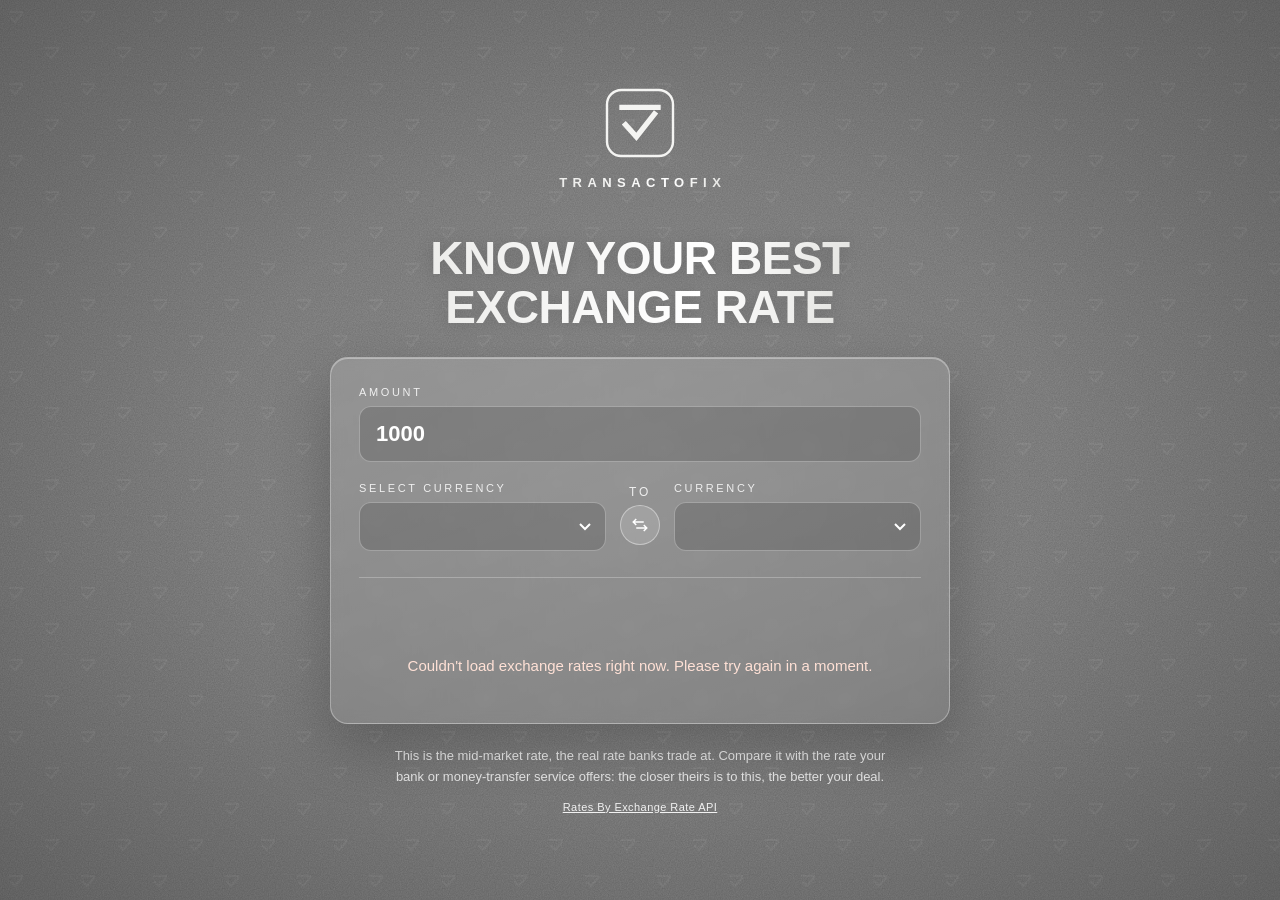
==== index.html @ 99dc056c "Update index.html" ====
<!DOCTYPE html>
<html lang="en">
<head>
  <meta charset="utf-8">
  <meta name="viewport" content="width=device-width, initial-scale=1">
  <title>Transactofix | Know your best exchange rate</title>
  <meta name="description" content="Check the live mid-market exchange rate between any two currencies, so you know the best rate before you send or exchange money.">
  <link rel="icon" href="data:image/svg+xml,%3Csvg xmlns='http://www.w3.org/2000/svg' viewBox='0 0 120 120'%3E%3Crect width='120' height='120' rx='26' fill='%238a8a8a'/%3E%3Cpath d='M30 34h60' stroke='%23f4f4f2' stroke-width='9' stroke-linecap='square'/%3E%3Cpath d='M36 63l18 20 30-38' fill='none' stroke='%23f4f4f2' stroke-width='9' stroke-linecap='square' stroke-linejoin='miter'/%3E%3C/svg%3E">
  <style>
    * { box-sizing: border-box; }
    html, body { margin: 0; min-height: 100%; }
    html { background: #8a8a8a; }
    body {
      min-height: 100vh; display: flex; align-items: center; justify-content: center;
      padding: 48px 20px; position: relative; overflow-x: hidden; isolation: isolate;
      font-family: "Helvetica Neue", "Segoe UI", Arial, sans-serif; color: #f4f4f2;
      background-color: #8a8a8a;
      background-image:
        radial-gradient(ellipse at center, rgba(255,255,255,0.08) 0%, rgba(0,0,0,0) 45%, rgba(0,0,0,0.22) 100%),
        url("data:image/svg+xml,%3Csvg xmlns='http://www.w3.org/2000/svg' width='220' height='220'%3E%3Cfilter id='n'%3E%3CfeTurbulence type='fractalNoise' baseFrequency='0.85' numOctaves='3' stitchTiles='stitch'/%3E%3CfeColorMatrix values='0 0 0 0 0  0 0 0 0 0  0 0 0 0 0  0 0 0 0.55 0'/%3E%3C/filter%3E%3Crect width='220' height='220' filter='url(%23n)' opacity='0.35'/%3E%3C/svg%3E"),
        url("data:image/svg+xml,%3Csvg xmlns='http://www.w3.org/2000/svg' width='72' height='72' viewBox='0 0 72 72'%3E%3Cg fill='none' stroke='%23ffffff' stroke-opacity='0.07' stroke-width='2' stroke-linecap='square'%3E%3Cpath d='M10 12h12'/%3E%3Cpath d='M11 18l4 4 7-8'/%3E%3Cpath d='M46 48h12'/%3E%3Cpath d='M47 54l4 4 7-8'/%3E%3C/g%3E%3C/svg%3E");
      background-attachment: fixed;
    }
    /* Soft light sweep across the matte grey */
    body::before {
      content: ""; position: fixed; inset: -20% -50%; z-index: -1; pointer-events: none;
      background: linear-gradient(112deg, rgba(255,255,255,0) 38%, rgba(255,255,255,0.14) 47%, rgba(255,255,255,0.26) 50%, rgba(255,255,255,0.14) 53%, rgba(255,255,255,0) 62%);
      transform: translateX(-60%); animation: sweep 9s ease-in-out infinite;
    }
    @keyframes sweep { 0% { transform: translateX(-60%); } 55%, 100% { transform: translateX(60%); } }
    .shine-text {
      background: linear-gradient(100deg, #ececea 0%, #ffffff 30%, #dcdcd8 50%, #ffffff 70%, #ececea 100%);
      background-size: 220% 100%; -webkit-background-clip: text; background-clip: text; color: transparent;
      animation: metal 9s ease-in-out infinite;
    }
    @keyframes metal { 0% { background-position: 100% 0; } 55%, 100% { background-position: 0 0; } }

    main { width: 100%; max-width: 620px; display: flex; flex-direction: column; align-items: center; }

    /* Logo */
    .logo { display: flex; flex-direction: column; align-items: center; gap: 16px; margin-bottom: 44px; }
    .mark { width: 72px; height: 72px; filter: drop-shadow(0 0 10px rgba(255,255,255,0.25)) drop-shadow(0 3px 8px rgba(0,0,0,0.18)); }
    .word { font-weight: 600; font-size: 13px; letter-spacing: 0.42em; margin-right: -0.42em; }

    h1 {
      margin: 0 0 26px; text-align: center; font-weight: 800; letter-spacing: -0.01em; line-height: 1.05;
      font-size: clamp(30px, 5.4vw, 46px); text-transform: uppercase;
      filter: drop-shadow(0 2px 8px rgba(0,0,0,0.15));
    }

    /* Converter card */
    .card {
      width: 100%; padding: 28px;
      background: linear-gradient(160deg, rgba(255,255,255,0.16), rgba(255,255,255,0.05));
      border: 1px solid rgba(255,255,255,0.32); border-radius: 18px;
      box-shadow: 0 24px 60px rgba(0,0,0,0.22), inset 0 1px 0 rgba(255,255,255,0.35);
      backdrop-filter: blur(6px);
    }
    label.small { display: block; font-size: 11px; letter-spacing: 0.24em; text-transform: uppercase; color: rgba(255,255,255,0.85); margin-bottom: 8px; }
    .amount {
      width: 100%; padding: 14px 16px; margin-bottom: 20px;
      font-family: inherit; font-weight: 600; font-size: 22px; line-height: 1.2; color: #fff;
      background: rgba(0,0,0,0.14); border: 1px solid rgba(255,255,255,0.3); border-radius: 12px; outline: none;
    }
    .amount:focus, select:focus { border-color: #fff; }
    .pair { display: grid; grid-template-columns: 1fr auto 1fr; gap: 14px; align-items: end; }
    select {
      width: 100%; padding: 14px 38px 14px 16px; font-family: inherit; font-weight: 600; font-size: 16px; line-height: 1.2; color: #fff;
      background: rgba(0,0,0,0.14) url("data:image/svg+xml,%3Csvg xmlns='http://www.w3.org/2000/svg' width='12' height='8'%3E%3Cpath d='M1 1l5 5 5-5' fill='none' stroke='%23fff' stroke-width='2'/%3E%3C/svg%3E") no-repeat right 14px center;
      border: 1px solid rgba(255,255,255,0.3); border-radius: 12px; outline: none; appearance: none; -webkit-appearance: none; cursor: pointer;
    }
    select option { color: #111; }
    .to { display: flex; flex-direction: column; align-items: center; gap: 6px; padding-bottom: 6px; }
    .to span { font-size: 12px; letter-spacing: 0.24em; text-transform: uppercase; color: rgba(255,255,255,0.85); }
    .swap {
      width: 40px; height: 40px; border-radius: 50%; cursor: pointer; display: grid; place-items: center;
      background: rgba(255,255,255,0.14); border: 1px solid rgba(255,255,255,0.4); transition: transform .3s, background .2s;
    }
    .swap:hover { background: rgba(255,255,255,0.24); transform: rotate(180deg); }
    .swap svg { width: 18px; height: 18px; }

    .result { margin-top: 26px; padding-top: 22px; border-top: 1px solid rgba(255,255,255,0.25); text-align: center; min-height: 118px; }
    .big { font-size: clamp(30px, 6vw, 44px); font-weight: 800; letter-spacing: -0.02em; line-height: 1.1; word-break: break-word; }
    .rate { margin-top: 8px; font-size: 15px; color: rgba(255,255,255,0.92); }
    .meta { margin-top: 6px; font-size: 12px; color: rgba(255,255,255,0.75); }
    .tip { margin: 22px 0 0; text-align: center; font-size: 13px; color: rgba(255,255,255,0.82); max-width: 520px; line-height: 1.55; }
    .credit { margin-top: 14px; font-size: 11px; color: rgba(255,255,255,0.7); letter-spacing: 0.04em; }
    .credit a { color: rgba(255,255,255,0.9); }
    .err { color: #ffe1d6; }

    @media (max-width: 560px) {
      .card { padding: 20px; }
      .pair { grid-template-columns: 1fr; }
      .to { flex-direction: row; justify-content: center; padding: 0; }
      .swap { transform: rotate(90deg); }
      .swap:hover { transform: rotate(270deg); }
    }
    @media (prefers-reduced-motion: reduce) {
      body::before, .shine-text { animation: none; }
      .swap, .swap:hover { transition: none; }
    }
  </style>
</head>
<body>
  <main>
    <div class="logo" role="img" aria-label="Transactofix">
      <svg class="mark" viewBox="0 0 120 120" aria-hidden="true">
        <rect x="5" y="5" width="110" height="110" rx="24" fill="none" stroke="#f4f4f2" stroke-width="4"/>
        <path d="M30 34h60" stroke="#f4f4f2" stroke-width="9" stroke-linecap="square"/>
        <path d="M36 63l18 20 30-38" fill="none" stroke="#f4f4f2" stroke-width="9" stroke-linecap="square" stroke-linejoin="miter"/>
      </svg>
      <div class="word shine-text">TRANSACTOFIX</div>
    </div>

    <h1 class="shine-text">Know your best<br>exchange rate</h1>

    <div class="card">
      <label class="small" for="amount">Amount</label>
      <input class="amount" id="amount" type="number" min="0" step="any" value="1000" inputmode="decimal">

      <div class="pair">
        <div>
          <label class="small" for="from">Select currency</label>
          <select id="from" aria-label="From currency"></select>
        </div>
        <div class="to">
          <span>to</span>
          <button class="swap" id="swap" type="button" aria-label="Swap currencies">
            <svg viewBox="0 0 24 24" fill="none" stroke="#fff" stroke-width="2"><path d="M7 4L3 8l4 4M3 8h14M17 20l4-4-4-4M21 16H7"/></svg>
          </button>
        </div>
        <div>
          <label class="small" for="to">Currency</label>
          <select id="to" aria-label="To currency"></select>
        </div>
      </div>

      <div class="result" aria-live="polite">
        <div class="big" id="big">&nbsp;</div>
        <div class="rate" id="rate">Loading rates&hellip;</div>
        <div class="meta" id="meta"></div>
      </div>
    </div>

    <p class="tip">This is the mid-market rate, the real rate banks trade at. Compare it with the rate your bank or money-transfer service offers: the closer theirs is to this, the better your deal.</p>
    <div class="credit"><a href="https://www.exchangerate-api.com" target="_blank" rel="noopener">Rates By Exchange Rate API</a></div>
  </main>

  <script>
  (function () {
    "use strict";
    var $ = function (id) { return document.getElementById(id); };
    var POPULAR = ["EUR", "GBP", "USD", "INR", "AED", "CAD", "AUD", "CHF", "JPY", "CNY", "PLN", "SGD"];
    var cache = {};            // base currency -> API response
    var names = null;
    try { names = new Intl.DisplayNames(["en"], { type: "currency" }); } catch (e) {}
    function label(code) {
      var n = ""; try { n = names ? names.of(code) : ""; } catch (e) {}
      return n && n !== code ? code + " - " + n : code;
    }
    function fmt(n, code) {
      try { return new Intl.NumberFormat("en-IE", { style: "currency", currency: code, maximumFractionDigits: n < 1 ? 6 : 2 }).format(n); }
      catch (e) { return n.toFixed(2) + " " + code; }
    }
    function rateFmt(n) { return n >= 100 ? n.toFixed(2) : n >= 1 ? n.toFixed(4) : n.toPrecision(4); }

    function getRates(base) {
      if (cache[base]) return Promise.resolve(cache[base]);
      return fetch("https://open.er-api.com/v6/latest/" + encodeURIComponent(base))
        .then(function (r) { return r.json(); })
        .then(function (j) {
          if (j.result !== "success") throw new Error("Rates unavailable");
          cache[base] = j; return j;
        });
    }

    function fill(codes) {
      var popular = POPULAR.filter(function (c) { return codes.indexOf(c) !== -1; });
      var rest = codes.filter(function (c) { return popular.indexOf(c) === -1; }).sort();
      var html = '<optgroup label="Popular">' + popular.map(opt).join("") + "</optgroup>" +
                 '<optgroup label="All currencies">' + rest.map(opt).join("") + "</optgroup>";
      $("from").innerHTML = html; $("to").innerHTML = html;
      $("from").value = "EUR"; $("to").value = "GBP";
    }
    function opt(c) { return '<option value="' + c + '">' + label(c) + "</option>"; }

    function update() {
      var from = $("from").value, to = $("to").value;
      var amt = parseFloat($("amount").value);
      if (isNaN(amt) || amt < 0) amt = 0;
      getRates(from).then(function (j) {
        var r = j.rates[to];
        if (r == null) throw new Error("No rate for " + to);
        $("big").textContent = fmt(amt * r, to);
        $("rate").textContent = "1 " + from + " = " + rateFmt(r) + " " + to + "   ·   1 " + to + " = " + rateFmt(1 / r) + " " + from;
        var d = new Date(j.time_last_update_unix * 1000);
        $("meta").textContent = "Mid-market rate, updated " + d.toLocaleString("en-IE", { day: "numeric", month: "short", year: "numeric", hour: "2-digit", minute: "2-digit", timeZone: "UTC" }) + " UTC";
        $("rate").classList.remove("err");
      }).catch(function () {
        $("big").innerHTML = "&nbsp;";
        $("rate").textContent = "Couldn't load exchange rates right now. Please try again in a moment.";
        $("rate").classList.add("err");
        $("meta").textContent = "";
      });
    }

    getRates("EUR").then(function (j) {
      fill(Object.keys(j.rates));
      update();
    }).catch(update);

    $("from").addEventListener("change", update);
    $("to").addEventListener("change", update);
    $("amount").addEventListener("input", update);
    $("swap").addEventListener("click", function () {
      var a = $("from").value; $("from").value = $("to").value; $("to").value = a; update();
    });
  })();
  </script>
</body>
</html>
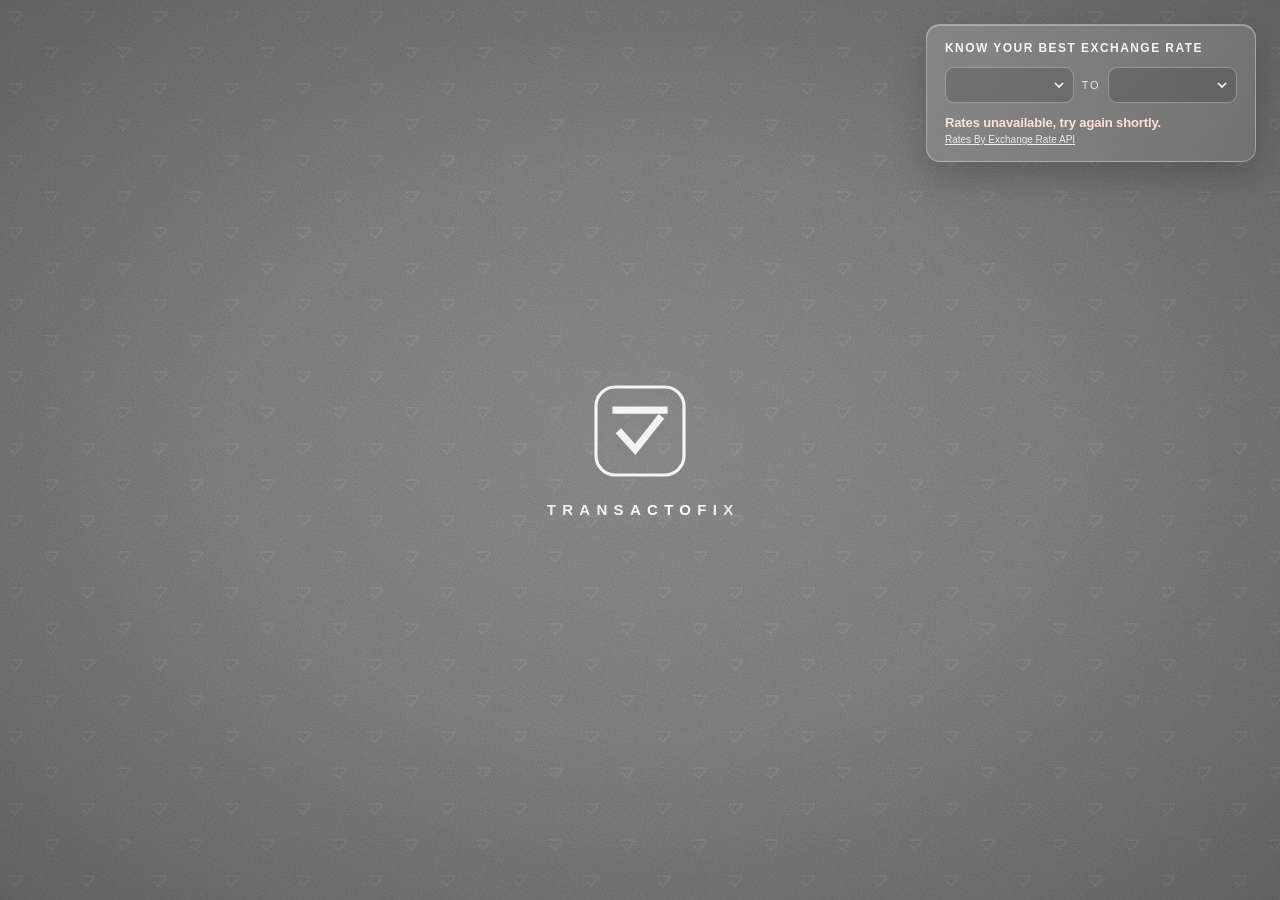
==== commit b65f42b4: "Update index.html" ====
--- a/index.html
+++ b/index.html
@@ -3,7 +3,7 @@
 <head>
   <meta charset="utf-8">
   <meta name="viewport" content="width=device-width, initial-scale=1">
-  <title>Transactofix | Know your best exchange rate</title>
+  <title>Transactofix</title>
   <meta name="description" content="Check the live mid-market exchange rate between any two currencies, so you know the best rate before you send or exchange money.">
   <link rel="icon" href="data:image/svg+xml,%3Csvg xmlns='http://www.w3.org/2000/svg' viewBox='0 0 120 120'%3E%3Crect width='120' height='120' rx='26' fill='%238a8a8a'/%3E%3Cpath d='M30 34h60' stroke='%23f4f4f2' stroke-width='9' stroke-linecap='square'/%3E%3Cpath d='M36 63l18 20 30-38' fill='none' stroke='%23f4f4f2' stroke-width='9' stroke-linecap='square' stroke-linejoin='miter'/%3E%3C/svg%3E">
   <style>
@@ -11,8 +11,7 @@
     html, body { margin: 0; min-height: 100%; }
     html { background: #8a8a8a; }
     body {
-      min-height: 100vh; display: flex; align-items: center; justify-content: center;
-      padding: 48px 20px; position: relative; overflow-x: hidden; isolation: isolate;
+      min-height: 100vh; position: relative; overflow: hidden; isolation: isolate;
       font-family: "Helvetica Neue", "Segoe UI", Arial, sans-serif; color: #f4f4f2;
       background-color: #8a8a8a;
       background-image:
@@ -35,116 +34,62 @@
     }
     @keyframes metal { 0% { background-position: 100% 0; } 55%, 100% { background-position: 0 0; } }
 
-    main { width: 100%; max-width: 620px; display: flex; flex-direction: column; align-items: center; }
+    /* Centred logo */
+    .logo { position: fixed; inset: 0; display: flex; flex-direction: column; align-items: center; justify-content: center; gap: 22px; pointer-events: none; }
+    .mark { width: 96px; height: 96px; filter: drop-shadow(0 0 10px rgba(255,255,255,0.25)) drop-shadow(0 3px 8px rgba(0,0,0,0.18)); }
+    .word { font-weight: 600; font-size: 15px; letter-spacing: 0.42em; margin-right: -0.42em; }
 
-    /* Logo */
-    .logo { display: flex; flex-direction: column; align-items: center; gap: 16px; margin-bottom: 44px; }
-    .mark { width: 72px; height: 72px; filter: drop-shadow(0 0 10px rgba(255,255,255,0.25)) drop-shadow(0 3px 8px rgba(0,0,0,0.18)); }
-    .word { font-weight: 600; font-size: 13px; letter-spacing: 0.42em; margin-right: -0.42em; }
-
-    h1 {
-      margin: 0 0 26px; text-align: center; font-weight: 800; letter-spacing: -0.01em; line-height: 1.05;
-      font-size: clamp(30px, 5.4vw, 46px); text-transform: uppercase;
-      filter: drop-shadow(0 2px 8px rgba(0,0,0,0.15));
-    }
-
-    /* Converter card */
-    .card {
-      width: 100%; padding: 28px;
+    /* Small rate box, top right */
+    .fx {
+      position: fixed; top: 24px; right: 24px; z-index: 2; width: 330px; padding: 16px 18px;
       background: linear-gradient(160deg, rgba(255,255,255,0.16), rgba(255,255,255,0.05));
-      border: 1px solid rgba(255,255,255,0.32); border-radius: 18px;
-      box-shadow: 0 24px 60px rgba(0,0,0,0.22), inset 0 1px 0 rgba(255,255,255,0.35);
+      border: 1px solid rgba(255,255,255,0.32); border-radius: 14px;
+      box-shadow: 0 14px 34px rgba(0,0,0,0.2), inset 0 1px 0 rgba(255,255,255,0.35);
       backdrop-filter: blur(6px);
     }
-    label.small { display: block; font-size: 11px; letter-spacing: 0.24em; text-transform: uppercase; color: rgba(255,255,255,0.85); margin-bottom: 8px; }
-    .amount {
-      width: 100%; padding: 14px 16px; margin-bottom: 20px;
-      font-family: inherit; font-weight: 600; font-size: 22px; line-height: 1.2; color: #fff;
-      background: rgba(0,0,0,0.14); border: 1px solid rgba(255,255,255,0.3); border-radius: 12px; outline: none;
+    .fx h1 { margin: 0 0 12px; font-size: 12px; font-weight: 600; letter-spacing: 0.12em; white-space: nowrap; text-transform: uppercase; color: rgba(255,255,255,0.92); }
+    .pair { display: grid; grid-template-columns: 1fr auto 1fr; gap: 8px; align-items: center; }
+    .pair span { font-size: 11px; letter-spacing: 0.16em; text-transform: uppercase; color: rgba(255,255,255,0.8); }
+    select {
+      width: 100%; padding: 9px 26px 9px 10px; font-family: inherit; font-weight: 600; font-size: 14px; color: #fff;
+      background: rgba(0,0,0,0.14) url("data:image/svg+xml,%3Csvg xmlns='http://www.w3.org/2000/svg' width='10' height='6'%3E%3Cpath d='M1 1l4 4 4-4' fill='none' stroke='%23fff' stroke-width='1.6'/%3E%3C/svg%3E") no-repeat right 9px center;
+      border: 1px solid rgba(255,255,255,0.3); border-radius: 9px; outline: none; appearance: none; -webkit-appearance: none; cursor: pointer;
     }
-    .amount:focus, select:focus { border-color: #fff; }
-    .pair { display: grid; grid-template-columns: 1fr auto 1fr; gap: 14px; align-items: end; }
-    select {
-      width: 100%; padding: 14px 38px 14px 16px; font-family: inherit; font-weight: 600; font-size: 16px; line-height: 1.2; color: #fff;
-      background: rgba(0,0,0,0.14) url("data:image/svg+xml,%3Csvg xmlns='http://www.w3.org/2000/svg' width='12' height='8'%3E%3Cpath d='M1 1l5 5 5-5' fill='none' stroke='%23fff' stroke-width='2'/%3E%3C/svg%3E") no-repeat right 14px center;
-      border: 1px solid rgba(255,255,255,0.3); border-radius: 12px; outline: none; appearance: none; -webkit-appearance: none; cursor: pointer;
-    }
+    select:focus { border-color: #fff; }
     select option { color: #111; }
-    .to { display: flex; flex-direction: column; align-items: center; gap: 6px; padding-bottom: 6px; }
-    .to span { font-size: 12px; letter-spacing: 0.24em; text-transform: uppercase; color: rgba(255,255,255,0.85); }
-    .swap {
-      width: 40px; height: 40px; border-radius: 50%; cursor: pointer; display: grid; place-items: center;
-      background: rgba(255,255,255,0.14); border: 1px solid rgba(255,255,255,0.4); transition: transform .3s, background .2s;
-    }
-    .swap:hover { background: rgba(255,255,255,0.24); transform: rotate(180deg); }
-    .swap svg { width: 18px; height: 18px; }
-
-    .result { margin-top: 26px; padding-top: 22px; border-top: 1px solid rgba(255,255,255,0.25); text-align: center; min-height: 118px; }
-    .big { font-size: clamp(30px, 6vw, 44px); font-weight: 800; letter-spacing: -0.02em; line-height: 1.1; word-break: break-word; }
-    .rate { margin-top: 8px; font-size: 15px; color: rgba(255,255,255,0.92); }
-    .meta { margin-top: 6px; font-size: 12px; color: rgba(255,255,255,0.75); }
-    .tip { margin: 22px 0 0; text-align: center; font-size: 13px; color: rgba(255,255,255,0.82); max-width: 520px; line-height: 1.55; }
-    .credit { margin-top: 14px; font-size: 11px; color: rgba(255,255,255,0.7); letter-spacing: 0.04em; }
-    .credit a { color: rgba(255,255,255,0.9); }
-    .err { color: #ffe1d6; }
+    .rate { margin-top: 12px; font-size: 18px; font-weight: 700; letter-spacing: -0.01em; color: #fff; }
+    .meta { margin-top: 4px; font-size: 10px; color: rgba(255,255,255,0.72); }
+    .meta a { color: rgba(255,255,255,0.85); }
+    .err { color: #ffe1d6; font-size: 13px; font-weight: 600; }
 
     @media (max-width: 560px) {
-      .card { padding: 20px; }
-      .pair { grid-template-columns: 1fr; }
-      .to { flex-direction: row; justify-content: center; padding: 0; }
-      .swap { transform: rotate(90deg); }
-      .swap:hover { transform: rotate(270deg); }
+      .fx { top: 14px; right: 14px; left: 14px; width: auto; }
     }
     @media (prefers-reduced-motion: reduce) {
       body::before, .shine-text { animation: none; }
-      .swap, .swap:hover { transition: none; }
     }
   </style>
 </head>
 <body>
-  <main>
-    <div class="logo" role="img" aria-label="Transactofix">
-      <svg class="mark" viewBox="0 0 120 120" aria-hidden="true">
-        <rect x="5" y="5" width="110" height="110" rx="24" fill="none" stroke="#f4f4f2" stroke-width="4"/>
-        <path d="M30 34h60" stroke="#f4f4f2" stroke-width="9" stroke-linecap="square"/>
-        <path d="M36 63l18 20 30-38" fill="none" stroke="#f4f4f2" stroke-width="9" stroke-linecap="square" stroke-linejoin="miter"/>
-      </svg>
-      <div class="word shine-text">TRANSACTOFIX</div>
+  <div class="logo" role="img" aria-label="Transactofix">
+    <svg class="mark" viewBox="0 0 120 120" aria-hidden="true">
+      <rect x="5" y="5" width="110" height="110" rx="24" fill="none" stroke="#f4f4f2" stroke-width="4"/>
+      <path d="M30 34h60" stroke="#f4f4f2" stroke-width="9" stroke-linecap="square"/>
+      <path d="M36 63l18 20 30-38" fill="none" stroke="#f4f4f2" stroke-width="9" stroke-linecap="square" stroke-linejoin="miter"/>
+    </svg>
+    <div class="word shine-text">TRANSACTOFIX</div>
+  </div>
+
+  <aside class="fx" aria-label="Exchange rate">
+    <h1>Know your best exchange rate</h1>
+    <div class="pair">
+      <select id="from" aria-label="Select currency"></select>
+      <span>to</span>
+      <select id="to" aria-label="Currency"></select>
     </div>
-
-    <h1 class="shine-text">Know your best<br>exchange rate</h1>
-
-    <div class="card">
-      <label class="small" for="amount">Amount</label>
-      <input class="amount" id="amount" type="number" min="0" step="any" value="1000" inputmode="decimal">
-
-      <div class="pair">
-        <div>
-          <label class="small" for="from">Select currency</label>
-          <select id="from" aria-label="From currency"></select>
-        </div>
-        <div class="to">
-          <span>to</span>
-          <button class="swap" id="swap" type="button" aria-label="Swap currencies">
-            <svg viewBox="0 0 24 24" fill="none" stroke="#fff" stroke-width="2"><path d="M7 4L3 8l4 4M3 8h14M17 20l4-4-4-4M21 16H7"/></svg>
-          </button>
-        </div>
-        <div>
-          <label class="small" for="to">Currency</label>
-          <select id="to" aria-label="To currency"></select>
-        </div>
-      </div>
-
-      <div class="result" aria-live="polite">
-        <div class="big" id="big">&nbsp;</div>
-        <div class="rate" id="rate">Loading rates&hellip;</div>
-        <div class="meta" id="meta"></div>
-      </div>
-    </div>
-
-    <p class="tip">This is the mid-market rate, the real rate banks trade at. Compare it with the rate your bank or money-transfer service offers: the closer theirs is to this, the better your deal.</p>
-    <div class="credit"><a href="https://www.exchangerate-api.com" target="_blank" rel="noopener">Rates By Exchange Rate API</a></div>
-  </main>
+    <div class="rate" id="rate" aria-live="polite">Loading&hellip;</div>
+    <div class="meta"><span id="meta"></span> <a href="https://www.exchangerate-api.com" target="_blank" rel="noopener">Rates By Exchange Rate API</a></div>
+  </aside>
 
   <script>
   (function () {
@@ -152,16 +97,6 @@
     var $ = function (id) { return document.getElementById(id); };
     var POPULAR = ["EUR", "GBP", "USD", "INR", "AED", "CAD", "AUD", "CHF", "JPY", "CNY", "PLN", "SGD"];
     var cache = {};            // base currency -> API response
-    var names = null;
-    try { names = new Intl.DisplayNames(["en"], { type: "currency" }); } catch (e) {}
-    function label(code) {
-      var n = ""; try { n = names ? names.of(code) : ""; } catch (e) {}
-      return n && n !== code ? code + " - " + n : code;
-    }
-    function fmt(n, code) {
-      try { return new Intl.NumberFormat("en-IE", { style: "currency", currency: code, maximumFractionDigits: n < 1 ? 6 : 2 }).format(n); }
-      catch (e) { return n.toFixed(2) + " " + code; }
-    }
     function rateFmt(n) { return n >= 100 ? n.toFixed(2) : n >= 1 ? n.toFixed(4) : n.toPrecision(4); }
 
     function getRates(base) {
@@ -182,23 +117,19 @@
       $("from").innerHTML = html; $("to").innerHTML = html;
       $("from").value = "EUR"; $("to").value = "GBP";
     }
-    function opt(c) { return '<option value="' + c + '">' + label(c) + "</option>"; }
+    function opt(c) { return '<option value="' + c + '">' + c + "</option>"; }
 
     function update() {
       var from = $("from").value, to = $("to").value;
-      var amt = parseFloat($("amount").value);
-      if (isNaN(amt) || amt < 0) amt = 0;
       getRates(from).then(function (j) {
         var r = j.rates[to];
         if (r == null) throw new Error("No rate for " + to);
-        $("big").textContent = fmt(amt * r, to);
-        $("rate").textContent = "1 " + from + " = " + rateFmt(r) + " " + to + "   ·   1 " + to + " = " + rateFmt(1 / r) + " " + from;
+        $("rate").textContent = "1 " + from + " = " + rateFmt(r) + " " + to;
+        $("rate").classList.remove("err");
         var d = new Date(j.time_last_update_unix * 1000);
-        $("meta").textContent = "Mid-market rate, updated " + d.toLocaleString("en-IE", { day: "numeric", month: "short", year: "numeric", hour: "2-digit", minute: "2-digit", timeZone: "UTC" }) + " UTC";
-        $("rate").classList.remove("err");
+        $("meta").textContent = "Mid-market, " + d.toLocaleDateString("en-IE", { day: "numeric", month: "short", timeZone: "UTC" }) + " \u00B7";
       }).catch(function () {
-        $("big").innerHTML = "&nbsp;";
-        $("rate").textContent = "Couldn't load exchange rates right now. Please try again in a moment.";
+        $("rate").textContent = "Rates unavailable, try again shortly.";
         $("rate").classList.add("err");
         $("meta").textContent = "";
       });
@@ -211,10 +142,6 @@
 
     $("from").addEventListener("change", update);
     $("to").addEventListener("change", update);
-    $("amount").addEventListener("input", update);
-    $("swap").addEventListener("click", function () {
-      var a = $("from").value; $("from").value = $("to").value; $("to").value = a; update();
-    });
   })();
   </script>
 </body>
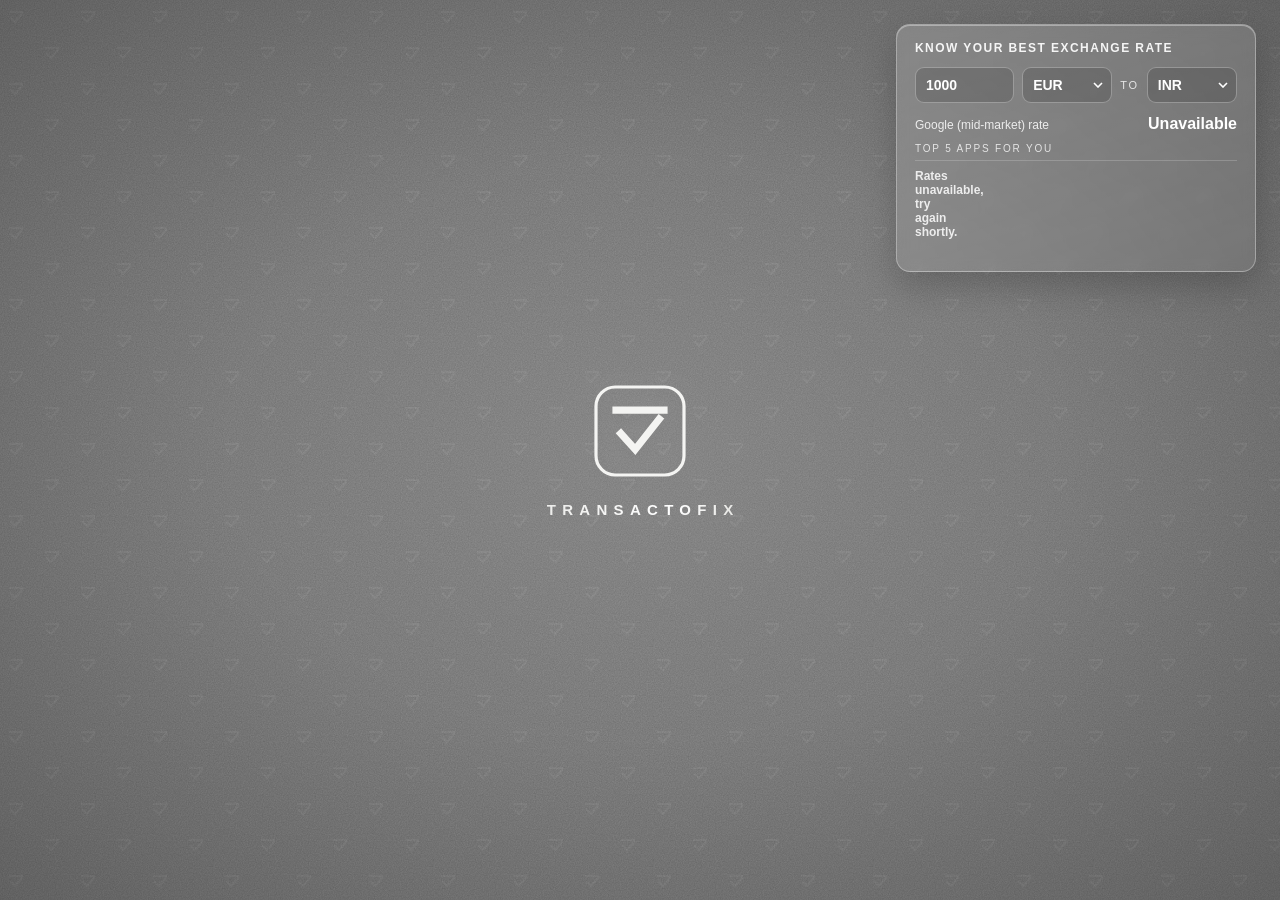
==== commit 01625cbd: "Update index.html" ====
--- a/index.html
+++ b/index.html
@@ -41,29 +41,49 @@
 
     /* Small rate box, top right */
     .fx {
-      position: fixed; top: 24px; right: 24px; z-index: 2; width: 330px; padding: 16px 18px;
+      position: fixed; top: 24px; right: 24px; z-index: 2; width: 360px; padding: 16px 18px;
       background: linear-gradient(160deg, rgba(255,255,255,0.16), rgba(255,255,255,0.05));
       border: 1px solid rgba(255,255,255,0.32); border-radius: 14px;
       box-shadow: 0 14px 34px rgba(0,0,0,0.2), inset 0 1px 0 rgba(255,255,255,0.35);
       backdrop-filter: blur(6px);
     }
     .fx h1 { margin: 0 0 12px; font-size: 12px; font-weight: 600; letter-spacing: 0.12em; white-space: nowrap; text-transform: uppercase; color: rgba(255,255,255,0.92); }
-    .pair { display: grid; grid-template-columns: 1fr auto 1fr; gap: 8px; align-items: center; }
+    .pair { display: grid; grid-template-columns: 1.1fr 1fr auto 1fr; gap: 8px; align-items: center; }
     .pair span { font-size: 11px; letter-spacing: 0.16em; text-transform: uppercase; color: rgba(255,255,255,0.8); }
+    select, .amt {
+      width: 100%; padding: 9px 10px; font-family: inherit; font-weight: 600; font-size: 14px; color: #fff;
+      border: 1px solid rgba(255,255,255,0.3); border-radius: 9px; outline: none; background-color: rgba(0,0,0,0.14);
+    }
     select {
-      width: 100%; padding: 9px 26px 9px 10px; font-family: inherit; font-weight: 600; font-size: 14px; color: #fff;
-      background: rgba(0,0,0,0.14) url("data:image/svg+xml,%3Csvg xmlns='http://www.w3.org/2000/svg' width='10' height='6'%3E%3Cpath d='M1 1l4 4 4-4' fill='none' stroke='%23fff' stroke-width='1.6'/%3E%3C/svg%3E") no-repeat right 9px center;
-      border: 1px solid rgba(255,255,255,0.3); border-radius: 9px; outline: none; appearance: none; -webkit-appearance: none; cursor: pointer;
-    }
-    select:focus { border-color: #fff; }
+      padding-right: 24px; appearance: none; -webkit-appearance: none; cursor: pointer;
+      background: rgba(0,0,0,0.14) url("data:image/svg+xml,%3Csvg xmlns='http://www.w3.org/2000/svg' width='10' height='6'%3E%3Cpath d='M1 1l4 4 4-4' fill='none' stroke='%23fff' stroke-width='1.6'/%3E%3C/svg%3E") no-repeat right 8px center;
+    }
+    .amt::-webkit-outer-spin-button, .amt::-webkit-inner-spin-button { -webkit-appearance: none; margin: 0; }
+    .amt { -moz-appearance: textfield; }
+    select:focus, .amt:focus { border-color: #fff; }
     select option { color: #111; }
-    .rate { margin-top: 12px; font-size: 18px; font-weight: 700; letter-spacing: -0.01em; color: #fff; }
-    .meta { margin-top: 4px; font-size: 10px; color: rgba(255,255,255,0.72); }
-    .meta a { color: rgba(255,255,255,0.85); }
-    .err { color: #ffe1d6; font-size: 13px; font-weight: 600; }
+
+    .google { margin-top: 12px; display: flex; justify-content: space-between; align-items: baseline; gap: 10px; font-size: 12px; color: rgba(255,255,255,0.85); }
+    .google b { font-size: 16px; color: #fff; font-weight: 700; white-space: nowrap; }
+    .best { margin-top: 10px; font-size: 10px; letter-spacing: 0.18em; text-transform: uppercase; color: rgba(255,255,255,0.78); }
+    ol.list { list-style: none; margin: 6px 0 0; padding: 0; }
+    ol.list li {
+      display: grid; grid-template-columns: 18px 1fr auto; gap: 8px; align-items: center;
+      padding: 8px 0; border-top: 1px solid rgba(255,255,255,0.18); font-size: 12px; color: rgba(255,255,255,0.85);
+    }
+    ol.list li .n { font-weight: 700; color: rgba(255,255,255,0.7); }
+    ol.list li .who b { display: block; font-size: 14px; color: #fff; font-weight: 700; }
+    ol.list li .get { text-align: right; }
+    ol.list li .get b { display: block; font-size: 14px; color: #fff; font-weight: 700; white-space: nowrap; }
+    ol.list li:first-child .who b::after { content: "BEST"; margin-left: 6px; padding: 1px 5px; font-size: 9px; letter-spacing: 0.12em; border: 1px solid rgba(255,255,255,0.7); border-radius: 4px; vertical-align: 2px; }
+    .meta { margin-top: 8px; font-size: 10px; line-height: 1.5; color: rgba(255,255,255,0.72); }
+    .meta a { color: rgba(255,255,255,0.88); }
+    .err { color: #ffe1d6; font-size: 12px; font-weight: 600; padding: 8px 0; }
 
     @media (max-width: 560px) {
-      .fx { top: 14px; right: 14px; left: 14px; width: auto; }
+      body { overflow: auto; }
+      .fx { position: relative; top: auto; right: auto; margin: 14px; width: auto; }
+      .logo { position: static; padding: 60px 0 80px; }
     }
     @media (prefers-reduced-motion: reduce) {
       body::before, .shine-text { animation: none; }
@@ -80,33 +100,48 @@
     <div class="word shine-text">TRANSACTOFIX</div>
   </div>
 
-  <aside class="fx" aria-label="Exchange rate">
+  <aside class="fx" aria-label="Exchange rate comparison">
     <h1>Know your best exchange rate</h1>
     <div class="pair">
+      <input class="amt" id="amount" type="number" min="1" step="any" value="1000" inputmode="decimal" aria-label="Amount to send">
       <select id="from" aria-label="Select currency"></select>
       <span>to</span>
       <select id="to" aria-label="Currency"></select>
     </div>
-    <div class="rate" id="rate" aria-live="polite">Loading&hellip;</div>
-    <div class="meta"><span id="meta"></span> <a href="https://www.exchangerate-api.com" target="_blank" rel="noopener">Rates By Exchange Rate API</a></div>
+    <div class="google"><span>Google (mid-market) rate</span><b id="mid">&hellip;</b></div>
+    <div class="best">Top 5 apps for you</div>
+    <ol class="list" id="list" aria-live="polite"></ol>
+    <div class="meta" id="meta"></div>
   </aside>
 
   <script>
   (function () {
     "use strict";
     var $ = function (id) { return document.getElementById(id); };
-    var POPULAR = ["EUR", "GBP", "USD", "INR", "AED", "CAD", "AUD", "CHF", "JPY", "CNY", "PLN", "SGD"];
-    var cache = {};            // base currency -> API response
+    var POPULAR = ["EUR", "GBP", "USD", "INR", "AED", "CAD", "AUD", "CHF", "PKR", "PHP", "NGN", "PLN"];
+    var midCache = {}, cmpCache = {}, timer = null, seq = 0;
+
     function rateFmt(n) { return n >= 100 ? n.toFixed(2) : n >= 1 ? n.toFixed(4) : n.toPrecision(4); }
-
-    function getRates(base) {
-      if (cache[base]) return Promise.resolve(cache[base]);
+    function money(n, code) {
+      try { return new Intl.NumberFormat("en-IE", { style: "currency", currency: code, maximumFractionDigits: 2 }).format(n); }
+      catch (e) { return n.toFixed(2) + " " + code; }
+    }
+    function esc(s) { return String(s).replace(/[&<>"]/g, function (c) { return { "&": "&amp;", "<": "&lt;", ">": "&gt;", '"': "&quot;" }[c]; }); }
+
+    // Daily mid-market rates (fallback and currency list)
+    function getMid(base) {
+      if (midCache[base]) return Promise.resolve(midCache[base]);
       return fetch("https://open.er-api.com/v6/latest/" + encodeURIComponent(base))
         .then(function (r) { return r.json(); })
-        .then(function (j) {
-          if (j.result !== "success") throw new Error("Rates unavailable");
-          cache[base] = j; return j;
-        });
+        .then(function (j) { if (j.result !== "success") throw new Error("x"); midCache[base] = j; return j; });
+    }
+    // Live provider quotes collected by Wise's public comparison service
+    function getQuotes(from, to, amount) {
+      var key = from + to + amount;
+      if (cmpCache[key]) return Promise.resolve(cmpCache[key]);
+      var url = "https://api.wise.com/v4/comparisons/?sourceCurrency=" + from + "&targetCurrency=" + to + "&sendAmount=" + amount;
+      return fetch(url).then(function (r) { if (!r.ok) throw new Error("x"); return r.json(); })
+        .then(function (j) { cmpCache[key] = j; return j; });
     }
 
     function fill(codes) {
@@ -115,33 +150,69 @@
       var html = '<optgroup label="Popular">' + popular.map(opt).join("") + "</optgroup>" +
                  '<optgroup label="All currencies">' + rest.map(opt).join("") + "</optgroup>";
       $("from").innerHTML = html; $("to").innerHTML = html;
-      $("from").value = "EUR"; $("to").value = "GBP";
+      $("from").value = "EUR"; $("to").value = "INR";
     }
     function opt(c) { return '<option value="' + c + '">' + c + "</option>"; }
 
     function update() {
+      var my = ++seq;
       var from = $("from").value, to = $("to").value;
-      getRates(from).then(function (j) {
-        var r = j.rates[to];
-        if (r == null) throw new Error("No rate for " + to);
-        $("rate").textContent = "1 " + from + " = " + rateFmt(r) + " " + to;
-        $("rate").classList.remove("err");
-        var d = new Date(j.time_last_update_unix * 1000);
-        $("meta").textContent = "Mid-market, " + d.toLocaleDateString("en-IE", { day: "numeric", month: "short", timeZone: "UTC" }) + " \u00B7";
+      var amount = Math.round(parseFloat($("amount").value) * 100) / 100;
+      if (!from || !to) return;
+      if (!(amount > 0)) { $("list").innerHTML = '<li class="err">Enter an amount to compare.</li>'; return; }
+      if (from === to) { $("mid").textContent = "1 " + from + " = 1 " + to; $("list").innerHTML = '<li class="err">Pick two different currencies.</li>'; $("meta").textContent = ""; return; }
+      $("list").innerHTML = '<li><span></span><span>Checking apps&hellip;</span><span></span></li>';
+
+      getQuotes(from, to, amount).then(function (j) {
+        if (my !== seq) return;
+        var quotes = [];
+        var mid = null;
+        (j.providers || []).forEach(function (p) {
+          var q = (p.quotes || [])[0];
+          if (!q || !(q.receivedAmount > 0)) return;
+          if (q.isConsideredMidMarketRate || q.markup === 0) mid = mid || q.rate;
+          if (p.type === "bank") return;               // apps and transfer services only
+          quotes.push({ name: p.name, rate: q.rate, fee: q.fee, get: q.receivedAmount });
+        });
+        quotes.sort(function (a, b) { return b.get - a.get; });
+        var top = quotes.slice(0, 5);
+        return (mid ? Promise.resolve(mid) : getMid(from).then(function (m) { return m.rates[to]; })).then(function (m) {
+          if (my !== seq) return;
+          $("mid").textContent = "1 " + from + " = " + rateFmt(m) + " " + to;
+          if (!top.length) { $("list").innerHTML = '<li class="err">No app quotes for this pair yet.</li>'; }
+          else {
+            $("list").innerHTML = top.map(function (p, i) {
+              return '<li><span class="n">' + (i + 1) + '</span>' +
+                '<span class="who"><b>' + esc(p.name) + '</b>Rate ' + rateFmt(p.rate) + ' &middot; Fee ' + money(p.fee, from) + '</span>' +
+                '<span class="get"><b>' + money(p.get, to) + '</b>they receive</span></li>';
+            }).join("");
+          }
+          $("meta").innerHTML = "Ranked by amount received after fees. Quotes collected by " +
+            '<a href="https://wise.com/gb/compare/" target="_blank" rel="noopener">Wise comparison</a>' +
+            "; some may be a few days old. Not every app is covered. Check the final rate in the app before sending. " +
+            '<a href="https://www.exchangerate-api.com" target="_blank" rel="noopener">Rates By Exchange Rate API</a>';
+        });
       }).catch(function () {
-        $("rate").textContent = "Rates unavailable, try again shortly.";
-        $("rate").classList.add("err");
-        $("meta").textContent = "";
+        if (my !== seq) return;
+        // Fall back to the daily mid-market rate only
+        getMid(from).then(function (m) {
+          $("mid").textContent = "1 " + from + " = " + rateFmt(m.rates[to]) + " " + to;
+          $("list").innerHTML = '<li class="err">App comparison isn\'t available for this pair right now.</li>';
+          $("meta").innerHTML = '<a href="https://www.exchangerate-api.com" target="_blank" rel="noopener">Rates By Exchange Rate API</a>';
+        }).catch(function () {
+          $("mid").textContent = "Unavailable";
+          $("list").innerHTML = '<li class="err">Rates unavailable, try again shortly.</li>';
+        });
       });
     }
-
-    getRates("EUR").then(function (j) {
-      fill(Object.keys(j.rates));
-      update();
-    }).catch(update);
+    function later() { clearTimeout(timer); timer = setTimeout(update, 400); }
+
+    getMid("EUR").then(function (j) { fill(Object.keys(j.rates)); update(); })
+      .catch(function () { fill(POPULAR); update(); });
 
     $("from").addEventListener("change", update);
     $("to").addEventListener("change", update);
+    $("amount").addEventListener("input", later);
   })();
   </script>
 </body>
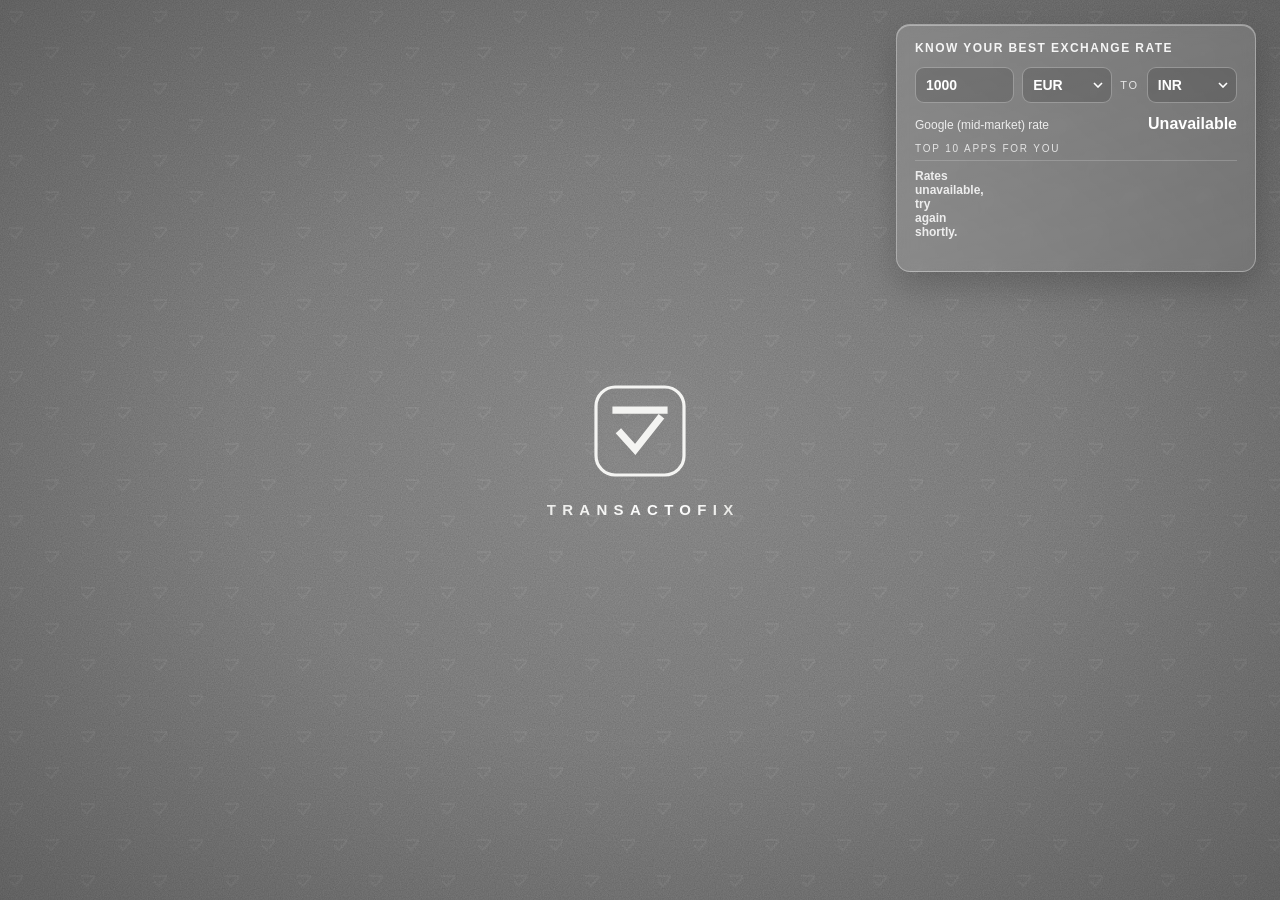
==== commit bac54bb2: "Update index.html" ====
--- a/index.html
+++ b/index.html
@@ -46,6 +46,7 @@
       border: 1px solid rgba(255,255,255,0.32); border-radius: 14px;
       box-shadow: 0 14px 34px rgba(0,0,0,0.2), inset 0 1px 0 rgba(255,255,255,0.35);
       backdrop-filter: blur(6px);
+      max-height: calc(100vh - 48px); overflow-y: auto;
     }
     .fx h1 { margin: 0 0 12px; font-size: 12px; font-weight: 600; letter-spacing: 0.12em; white-space: nowrap; text-transform: uppercase; color: rgba(255,255,255,0.92); }
     .pair { display: grid; grid-template-columns: 1.1fr 1fr auto 1fr; gap: 8px; align-items: center; }
@@ -75,6 +76,15 @@
     ol.list li .who b { display: block; font-size: 14px; color: #fff; font-weight: 700; }
     ol.list li .get { text-align: right; }
     ol.list li .get b { display: block; font-size: 14px; color: #fff; font-weight: 700; white-space: nowrap; }
+    .ref { display: flex; align-items: center; gap: 8px; margin-top: 6px; }
+    .ref .app {
+      display: inline-block; padding: 5px 10px; border-radius: 7px; text-decoration: none; white-space: nowrap;
+      font-size: 11px; font-weight: 700; letter-spacing: 0.04em; color: #1b1b1b;
+      background: linear-gradient(100deg, #ececea, #ffffff 50%, #dcdcd8); box-shadow: 0 2px 8px rgba(0,0,0,0.18);
+    }
+    .ref .app:hover { background: #fff; }
+    .ref .tag { white-space: nowrap; font-size: 9px; letter-spacing: 0.08em; text-transform: uppercase; color: rgba(255,255,255,0.7); }
+    ol.list li.pin { border-top: 1px dashed rgba(255,255,255,0.35); }
     ol.list li:first-child .who b::after { content: "BEST"; margin-left: 6px; padding: 1px 5px; font-size: 9px; letter-spacing: 0.12em; border: 1px solid rgba(255,255,255,0.7); border-radius: 4px; vertical-align: 2px; }
     .meta { margin-top: 8px; font-size: 10px; line-height: 1.5; color: rgba(255,255,255,0.72); }
     .meta a { color: rgba(255,255,255,0.88); }
@@ -82,7 +92,7 @@
 
     @media (max-width: 560px) {
       body { overflow: auto; }
-      .fx { position: relative; top: auto; right: auto; margin: 14px; width: auto; }
+      .fx { position: relative; top: auto; right: auto; margin: 14px; width: auto; max-height: none; }
       .logo { position: static; padding: 60px 0 80px; }
     }
     @media (prefers-reduced-motion: reduce) {
@@ -109,7 +119,7 @@
       <select id="to" aria-label="Currency"></select>
     </div>
     <div class="google"><span>Google (mid-market) rate</span><b id="mid">&hellip;</b></div>
-    <div class="best">Top 5 apps for you</div>
+    <div class="best">Top 10 apps for you</div>
     <ol class="list" id="list" aria-live="polite"></ol>
     <div class="meta" id="meta"></div>
   </aside>
@@ -119,9 +129,14 @@
     "use strict";
     var $ = function (id) { return document.getElementById(id); };
     var POPULAR = ["EUR", "GBP", "USD", "INR", "AED", "CAD", "AUD", "CHF", "PKR", "PHP", "NGN", "PLN"];
+    var PINNED = ["Remitly"];   // always shown, even when outside the top 10
+    // Referral links shown as a "Get the app" button on that provider's row
+    var REFERRALS = {
+      scopex: { url: "https://app.scopex.com/oIvj?af_xp=referral&pid=User_invite&deep_link_value=referral&deep_link_sub1=DVIL7Y", label: "Get Scopex app" }
+    };
     var midCache = {}, cmpCache = {}, timer = null, seq = 0;
 
-    function rateFmt(n) { return n >= 100 ? n.toFixed(2) : n >= 1 ? n.toFixed(4) : n.toPrecision(4); }
+    function rateFmt(n) { return n >= 10 ? n.toFixed(2) : n >= 1 ? n.toFixed(4) : n.toPrecision(4); }
     function money(n, code) {
       try { return new Intl.NumberFormat("en-IE", { style: "currency", currency: code, maximumFractionDigits: 2 }).format(n); }
       catch (e) { return n.toFixed(2) + " " + code; }
@@ -142,6 +157,20 @@
       var url = "https://api.wise.com/v4/comparisons/?sourceCurrency=" + from + "&targetCurrency=" + to + "&sendAmount=" + amount;
       return fetch(url).then(function (r) { if (!r.ok) throw new Error("x"); return r.json(); })
         .then(function (j) { cmpCache[key] = j; return j; });
+    }
+
+    // Scopex / Aspora rates recorded by the scheduled check (rates/partners.json)
+    var partnersP = null;
+    function getPartners() {
+      if (!partnersP) partnersP = fetch("rates/partners.json?t=" + Math.floor(Date.now() / 600000))
+        .then(function (r) { return r.ok ? r.json() : { pairs: {} }; })
+        .catch(function () { return { pairs: {} }; });
+      return partnersP;
+    }
+    function ago(iso) {
+      var m = Math.round((Date.now() - new Date(iso).getTime()) / 60000);
+      if (m < 60) return m + " min ago";
+      var h = Math.round(m / 60); return h < 48 ? h + " h ago" : Math.round(h / 24) + " days ago";
     }
 
     function fill(codes) {
@@ -163,38 +192,52 @@
       if (from === to) { $("mid").textContent = "1 " + from + " = 1 " + to; $("list").innerHTML = '<li class="err">Pick two different currencies.</li>'; $("meta").textContent = ""; return; }
       $("list").innerHTML = '<li><span></span><span>Checking apps&hellip;</span><span></span></li>';
 
-      getQuotes(from, to, amount).then(function (j) {
+      var wiseP = getQuotes(from, to, amount).catch(function () { return null; });
+      Promise.all([wiseP, getPartners()]).then(function (res) {
         if (my !== seq) return;
-        var quotes = [];
-        var mid = null;
-        (j.providers || []).forEach(function (p) {
+        var j = res[0], partners = (res[1].pairs || {})[from + "-" + to] || [];
+        var quotes = [], mid = null;
+        if (j) (j.providers || []).forEach(function (p) {
           var q = (p.quotes || [])[0];
           if (!q || !(q.receivedAmount > 0)) return;
           if (q.isConsideredMidMarketRate || q.markup === 0) mid = mid || q.rate;
           if (p.type === "bank") return;               // apps and transfer services only
           quotes.push({ name: p.name, rate: q.rate, fee: q.fee, get: q.receivedAmount });
         });
+        partners.forEach(function (p) {
+          if (!(p.rate > 0) || Date.now() - new Date(p.checked).getTime() > 36 * 3600000) return;   // skip stale readings
+          var fee = p.fee == null ? 0 : p.fee;
+          quotes = quotes.filter(function (q) { return q.name.toLowerCase() !== p.name.toLowerCase(); });
+          quotes.push({ name: p.name, rate: p.rate, fee: fee, feeUnknown: p.fee == null, get: Math.max(0, amount - fee) * p.rate, checked: p.checked, source: p.source });
+        });
         quotes.sort(function (a, b) { return b.get - a.get; });
-        var top = quotes.slice(0, 5);
+        quotes.forEach(function (q, i) { q.rank = i + 1; });
+        var top = quotes.slice(0, 10);
+        PINNED.forEach(function (name) {
+          var q = quotes.filter(function (x) { return x.name.toLowerCase() === name.toLowerCase(); })[0];
+          if (q && top.indexOf(q) === -1) { q.pinned = true; top.push(q); }
+        });
         return (mid ? Promise.resolve(mid) : getMid(from).then(function (m) { return m.rates[to]; })).then(function (m) {
           if (my !== seq) return;
           $("mid").textContent = "1 " + from + " = " + rateFmt(m) + " " + to;
           if (!top.length) { $("list").innerHTML = '<li class="err">No app quotes for this pair yet.</li>'; }
           else {
             $("list").innerHTML = top.map(function (p, i) {
-              return '<li><span class="n">' + (i + 1) + '</span>' +
-                '<span class="who"><b>' + esc(p.name) + '</b>Rate ' + rateFmt(p.rate) + ' &middot; Fee ' + money(p.fee, from) + '</span>' +
+              var name = p.source ? '<a href="' + esc(p.source) + '" target="_blank" rel="noopener" style="color:inherit;text-decoration:none">' + esc(p.name) + '</a>' : esc(p.name);
+              var feeTxt = p.feeUnknown ? "fee in app" : "Fee " + money(p.fee, from);
+              var when = p.checked ? " &middot; " + ago(p.checked) : "";
+              return '<li' + (p.pinned ? ' class="pin"' : '') + '><span class="n">' + p.rank + '</span>' +
+                '<span class="who"><b>' + name + '</b>Rate ' + rateFmt(p.rate) + ' &middot; ' + feeTxt + when + refBtn(p.name) + '</span>' +
                 '<span class="get"><b>' + money(p.get, to) + '</b>they receive</span></li>';
             }).join("");
           }
-          $("meta").innerHTML = "Ranked by amount received after fees. Quotes collected by " +
+          $("meta").innerHTML = "Ranked by amount received after fees. Quotes from " +
             '<a href="https://wise.com/gb/compare/" target="_blank" rel="noopener">Wise comparison</a>' +
-            "; some may be a few days old. Not every app is covered. Check the final rate in the app before sending. " +
+            " plus Scopex and Aspora rates checked 3 times a day from their websites. Some may be a few hours or days old; not every app is covered. Check the final rate in the app before sending. " +
             '<a href="https://www.exchangerate-api.com" target="_blank" rel="noopener">Rates By Exchange Rate API</a>';
         });
       }).catch(function () {
         if (my !== seq) return;
-        // Fall back to the daily mid-market rate only
         getMid(from).then(function (m) {
           $("mid").textContent = "1 " + from + " = " + rateFmt(m.rates[to]) + " " + to;
           $("list").innerHTML = '<li class="err">App comparison isn\'t available for this pair right now.</li>';
@@ -205,6 +248,12 @@
         });
       });
     }
+    function refBtn(name) {
+      var r = REFERRALS[String(name).toLowerCase()];
+      if (!r) return "";
+      return '<span class="ref"><a class="app" href="' + esc(r.url) + '" target="_blank" rel="sponsored noopener">' + esc(r.label) + ' &rarr;</a>' +
+             '<span class="tag">referral link</span></span>';
+    }
     function later() { clearTimeout(timer); timer = setTimeout(update, 400); }
 
     getMid("EUR").then(function (j) { fill(Object.keys(j.rates)); update(); })
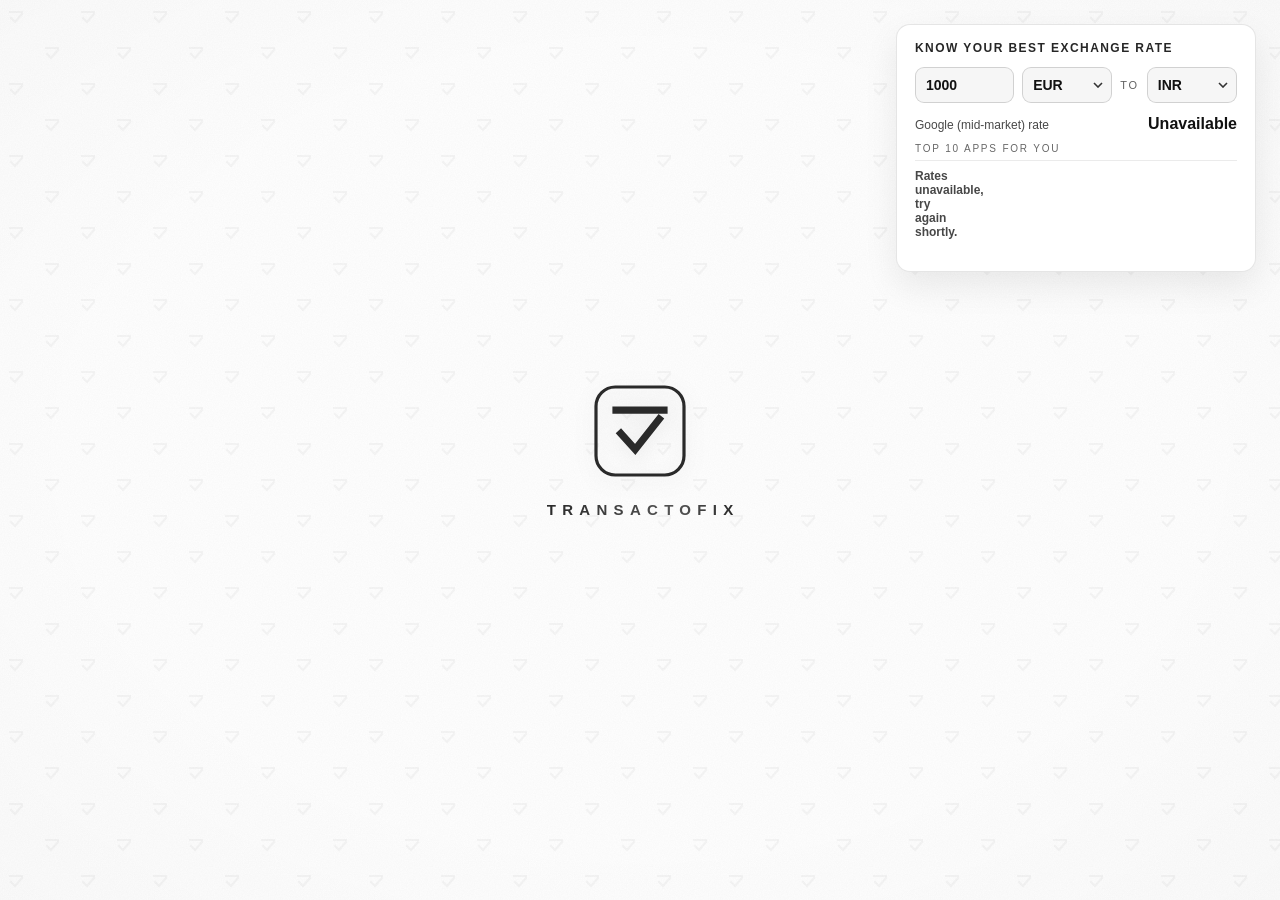
==== commit 599bf5ae: "Update index.html" ====
--- a/index.html
+++ b/index.html
@@ -9,26 +9,26 @@
   <style>
     * { box-sizing: border-box; }
     html, body { margin: 0; min-height: 100%; }
-    html { background: #8a8a8a; }
+    html { background: #ffffff; }
     body {
       min-height: 100vh; position: relative; overflow: hidden; isolation: isolate;
-      font-family: "Helvetica Neue", "Segoe UI", Arial, sans-serif; color: #f4f4f2;
-      background-color: #8a8a8a;
+      font-family: "Helvetica Neue", "Segoe UI", Arial, sans-serif; color: #1d1d1f;
+      background-color: #ffffff;
       background-image:
-        radial-gradient(ellipse at center, rgba(255,255,255,0.08) 0%, rgba(0,0,0,0) 45%, rgba(0,0,0,0.22) 100%),
-        url("data:image/svg+xml,%3Csvg xmlns='http://www.w3.org/2000/svg' width='220' height='220'%3E%3Cfilter id='n'%3E%3CfeTurbulence type='fractalNoise' baseFrequency='0.85' numOctaves='3' stitchTiles='stitch'/%3E%3CfeColorMatrix values='0 0 0 0 0  0 0 0 0 0  0 0 0 0 0  0 0 0 0.55 0'/%3E%3C/filter%3E%3Crect width='220' height='220' filter='url(%23n)' opacity='0.35'/%3E%3C/svg%3E"),
-        url("data:image/svg+xml,%3Csvg xmlns='http://www.w3.org/2000/svg' width='72' height='72' viewBox='0 0 72 72'%3E%3Cg fill='none' stroke='%23ffffff' stroke-opacity='0.07' stroke-width='2' stroke-linecap='square'%3E%3Cpath d='M10 12h12'/%3E%3Cpath d='M11 18l4 4 7-8'/%3E%3Cpath d='M46 48h12'/%3E%3Cpath d='M47 54l4 4 7-8'/%3E%3C/g%3E%3C/svg%3E");
+        radial-gradient(ellipse at center, rgba(255,255,255,0) 60%, rgba(0,0,0,0.015) 100%),
+        url("data:image/svg+xml,%3Csvg xmlns='http://www.w3.org/2000/svg' width='220' height='220'%3E%3Cfilter id='n'%3E%3CfeTurbulence type='fractalNoise' baseFrequency='0.85' numOctaves='3' stitchTiles='stitch'/%3E%3CfeColorMatrix values='0 0 0 0 0  0 0 0 0 0  0 0 0 0 0  0 0 0 0.55 0'/%3E%3C/filter%3E%3Crect width='220' height='220' filter='url(%23n)' opacity='0.05'/%3E%3C/svg%3E"),
+        url("data:image/svg+xml,%3Csvg xmlns='http://www.w3.org/2000/svg' width='72' height='72' viewBox='0 0 72 72'%3E%3Cg fill='none' stroke='%23000000' stroke-opacity='0.035' stroke-width='2' stroke-linecap='square'%3E%3Cpath d='M10 12h12'/%3E%3Cpath d='M11 18l4 4 7-8'/%3E%3Cpath d='M46 48h12'/%3E%3Cpath d='M47 54l4 4 7-8'/%3E%3C/g%3E%3C/svg%3E");
       background-attachment: fixed;
     }
     /* Soft light sweep across the matte grey */
     body::before {
       content: ""; position: fixed; inset: -20% -50%; z-index: -1; pointer-events: none;
-      background: linear-gradient(112deg, rgba(255,255,255,0) 38%, rgba(255,255,255,0.14) 47%, rgba(255,255,255,0.26) 50%, rgba(255,255,255,0.14) 53%, rgba(255,255,255,0) 62%);
+      background: linear-gradient(112deg, rgba(0,0,0,0) 38%, rgba(0,0,0,0.025) 47%, rgba(0,0,0,0.045) 50%, rgba(0,0,0,0.025) 53%, rgba(0,0,0,0) 62%);
       transform: translateX(-60%); animation: sweep 9s ease-in-out infinite;
     }
     @keyframes sweep { 0% { transform: translateX(-60%); } 55%, 100% { transform: translateX(60%); } }
     .shine-text {
-      background: linear-gradient(100deg, #ececea 0%, #ffffff 30%, #dcdcd8 50%, #ffffff 70%, #ececea 100%);
+      background: linear-gradient(100deg, #2a2a2a 0%, #555555 30%, #1a1a1a 50%, #555555 70%, #2a2a2a 100%);
       background-size: 220% 100%; -webkit-background-clip: text; background-clip: text; color: transparent;
       animation: metal 9s ease-in-out infinite;
     }
@@ -36,59 +36,59 @@
 
     /* Centred logo */
     .logo { position: fixed; inset: 0; display: flex; flex-direction: column; align-items: center; justify-content: center; gap: 22px; pointer-events: none; }
-    .mark { width: 96px; height: 96px; filter: drop-shadow(0 0 10px rgba(255,255,255,0.25)) drop-shadow(0 3px 8px rgba(0,0,0,0.18)); }
+    .mark { width: 96px; height: 96px; filter: drop-shadow(0 4px 10px rgba(0,0,0,0.10)); }
     .word { font-weight: 600; font-size: 15px; letter-spacing: 0.42em; margin-right: -0.42em; }
 
     /* Small rate box, top right */
     .fx {
       position: fixed; top: 24px; right: 24px; z-index: 2; width: 360px; padding: 16px 18px;
-      background: linear-gradient(160deg, rgba(255,255,255,0.16), rgba(255,255,255,0.05));
-      border: 1px solid rgba(255,255,255,0.32); border-radius: 14px;
-      box-shadow: 0 14px 34px rgba(0,0,0,0.2), inset 0 1px 0 rgba(255,255,255,0.35);
+      background: #ffffff;
+      border: 1px solid rgba(0,0,0,0.10); border-radius: 14px;
+      box-shadow: 0 14px 34px rgba(0,0,0,0.08), inset 0 1px 0 rgba(255,255,255,0.9);
       backdrop-filter: blur(6px);
       max-height: calc(100vh - 48px); overflow-y: auto;
     }
-    .fx h1 { margin: 0 0 12px; font-size: 12px; font-weight: 600; letter-spacing: 0.12em; white-space: nowrap; text-transform: uppercase; color: rgba(255,255,255,0.92); }
+    .fx h1 { margin: 0 0 12px; font-size: 12px; font-weight: 600; letter-spacing: 0.12em; white-space: nowrap; text-transform: uppercase; color: rgba(0,0,0,0.85); }
     .pair { display: grid; grid-template-columns: 1.1fr 1fr auto 1fr; gap: 8px; align-items: center; }
-    .pair span { font-size: 11px; letter-spacing: 0.16em; text-transform: uppercase; color: rgba(255,255,255,0.8); }
+    .pair span { font-size: 11px; letter-spacing: 0.16em; text-transform: uppercase; color: rgba(0,0,0,0.62); }
     select, .amt {
-      width: 100%; padding: 9px 10px; font-family: inherit; font-weight: 600; font-size: 14px; color: #fff;
-      border: 1px solid rgba(255,255,255,0.3); border-radius: 9px; outline: none; background-color: rgba(0,0,0,0.14);
+      width: 100%; padding: 9px 10px; font-family: inherit; font-weight: 600; font-size: 14px; color: #111;
+      border: 1px solid rgba(0,0,0,0.15); border-radius: 9px; outline: none; background-color: rgba(0,0,0,0.035);
     }
     select {
       padding-right: 24px; appearance: none; -webkit-appearance: none; cursor: pointer;
-      background: rgba(0,0,0,0.14) url("data:image/svg+xml,%3Csvg xmlns='http://www.w3.org/2000/svg' width='10' height='6'%3E%3Cpath d='M1 1l4 4 4-4' fill='none' stroke='%23fff' stroke-width='1.6'/%3E%3C/svg%3E") no-repeat right 8px center;
+      background: rgba(0,0,0,0.035) url("data:image/svg+xml,%3Csvg xmlns='http://www.w3.org/2000/svg' width='10' height='6'%3E%3Cpath d='M1 1l4 4 4-4' fill='none' stroke='%23333' stroke-width='1.6'/%3E%3C/svg%3E") no-repeat right 8px center;
     }
     .amt::-webkit-outer-spin-button, .amt::-webkit-inner-spin-button { -webkit-appearance: none; margin: 0; }
     .amt { -moz-appearance: textfield; }
-    select:focus, .amt:focus { border-color: #fff; }
+    select:focus, .amt:focus { border-color: #111; }
     select option { color: #111; }
 
-    .google { margin-top: 12px; display: flex; justify-content: space-between; align-items: baseline; gap: 10px; font-size: 12px; color: rgba(255,255,255,0.85); }
-    .google b { font-size: 16px; color: #fff; font-weight: 700; white-space: nowrap; }
-    .best { margin-top: 10px; font-size: 10px; letter-spacing: 0.18em; text-transform: uppercase; color: rgba(255,255,255,0.78); }
+    .google { margin-top: 12px; display: flex; justify-content: space-between; align-items: baseline; gap: 10px; font-size: 12px; color: rgba(0,0,0,0.72); }
+    .google b { font-size: 16px; color: #111; font-weight: 700; white-space: nowrap; }
+    .best { margin-top: 10px; font-size: 10px; letter-spacing: 0.18em; text-transform: uppercase; color: rgba(0,0,0,0.6); }
     ol.list { list-style: none; margin: 6px 0 0; padding: 0; }
     ol.list li {
       display: grid; grid-template-columns: 18px 1fr auto; gap: 8px; align-items: center;
-      padding: 8px 0; border-top: 1px solid rgba(255,255,255,0.18); font-size: 12px; color: rgba(255,255,255,0.85);
-    }
-    ol.list li .n { font-weight: 700; color: rgba(255,255,255,0.7); }
-    ol.list li .who b { display: block; font-size: 14px; color: #fff; font-weight: 700; }
+      padding: 8px 0; border-top: 1px solid rgba(0,0,0,0.08); font-size: 12px; color: rgba(0,0,0,0.72);
+    }
+    ol.list li .n { font-weight: 700; color: rgba(0,0,0,0.55); }
+    ol.list li .who b { display: block; font-size: 14px; color: #111; font-weight: 700; }
     ol.list li .get { text-align: right; }
-    ol.list li .get b { display: block; font-size: 14px; color: #fff; font-weight: 700; white-space: nowrap; }
+    ol.list li .get b { display: block; font-size: 14px; color: #111; font-weight: 700; white-space: nowrap; }
     .ref { display: flex; align-items: center; gap: 8px; margin-top: 6px; }
     .ref .app {
       display: inline-block; padding: 5px 10px; border-radius: 7px; text-decoration: none; white-space: nowrap;
-      font-size: 11px; font-weight: 700; letter-spacing: 0.04em; color: #1b1b1b;
-      background: linear-gradient(100deg, #ececea, #ffffff 50%, #dcdcd8); box-shadow: 0 2px 8px rgba(0,0,0,0.18);
-    }
-    .ref .app:hover { background: #fff; }
-    .ref .tag { white-space: nowrap; font-size: 9px; letter-spacing: 0.08em; text-transform: uppercase; color: rgba(255,255,255,0.7); }
-    ol.list li.pin { border-top: 1px dashed rgba(255,255,255,0.35); }
-    ol.list li:first-child .who b::after { content: "BEST"; margin-left: 6px; padding: 1px 5px; font-size: 9px; letter-spacing: 0.12em; border: 1px solid rgba(255,255,255,0.7); border-radius: 4px; vertical-align: 2px; }
-    .meta { margin-top: 8px; font-size: 10px; line-height: 1.5; color: rgba(255,255,255,0.72); }
-    .meta a { color: rgba(255,255,255,0.88); }
-    .err { color: #ffe1d6; font-size: 12px; font-weight: 600; padding: 8px 0; }
+      font-size: 11px; font-weight: 700; letter-spacing: 0.04em; color: #ffffff;
+      background: linear-gradient(100deg, #1d1d1f, #3a3a3c 50%, #1d1d1f); box-shadow: 0 2px 8px rgba(0,0,0,0.18);
+    }
+    .ref .app:hover { background: #000; }
+    .ref .tag { white-space: nowrap; font-size: 9px; letter-spacing: 0.08em; text-transform: uppercase; color: rgba(0,0,0,0.55); }
+    ol.list li.pin { border-top: 1px dashed rgba(0,0,0,0.25); }
+    ol.list li:first-child .who b::after { content: "BEST"; margin-left: 6px; padding: 1px 5px; font-size: 9px; letter-spacing: 0.12em; border: 1px solid rgba(0,0,0,0.6); border-radius: 4px; vertical-align: 2px; }
+    .meta { margin-top: 8px; font-size: 10px; line-height: 1.5; color: rgba(0,0,0,0.55); }
+    .meta a { color: rgba(0,0,0,0.75); }
+    .err { color: #b42318; font-size: 12px; font-weight: 600; padding: 8px 0; }
 
     @media (max-width: 560px) {
       body { overflow: auto; }
@@ -103,9 +103,9 @@
 <body>
   <div class="logo" role="img" aria-label="Transactofix">
     <svg class="mark" viewBox="0 0 120 120" aria-hidden="true">
-      <rect x="5" y="5" width="110" height="110" rx="24" fill="none" stroke="#f4f4f2" stroke-width="4"/>
-      <path d="M30 34h60" stroke="#f4f4f2" stroke-width="9" stroke-linecap="square"/>
-      <path d="M36 63l18 20 30-38" fill="none" stroke="#f4f4f2" stroke-width="9" stroke-linecap="square" stroke-linejoin="miter"/>
+      <rect x="5" y="5" width="110" height="110" rx="24" fill="none" stroke="#2a2a2a" stroke-width="4"/>
+      <path d="M30 34h60" stroke="#2a2a2a" stroke-width="9" stroke-linecap="square"/>
+      <path d="M36 63l18 20 30-38" fill="none" stroke="#2a2a2a" stroke-width="9" stroke-linecap="square" stroke-linejoin="miter"/>
     </svg>
     <div class="word shine-text">TRANSACTOFIX</div>
   </div>
